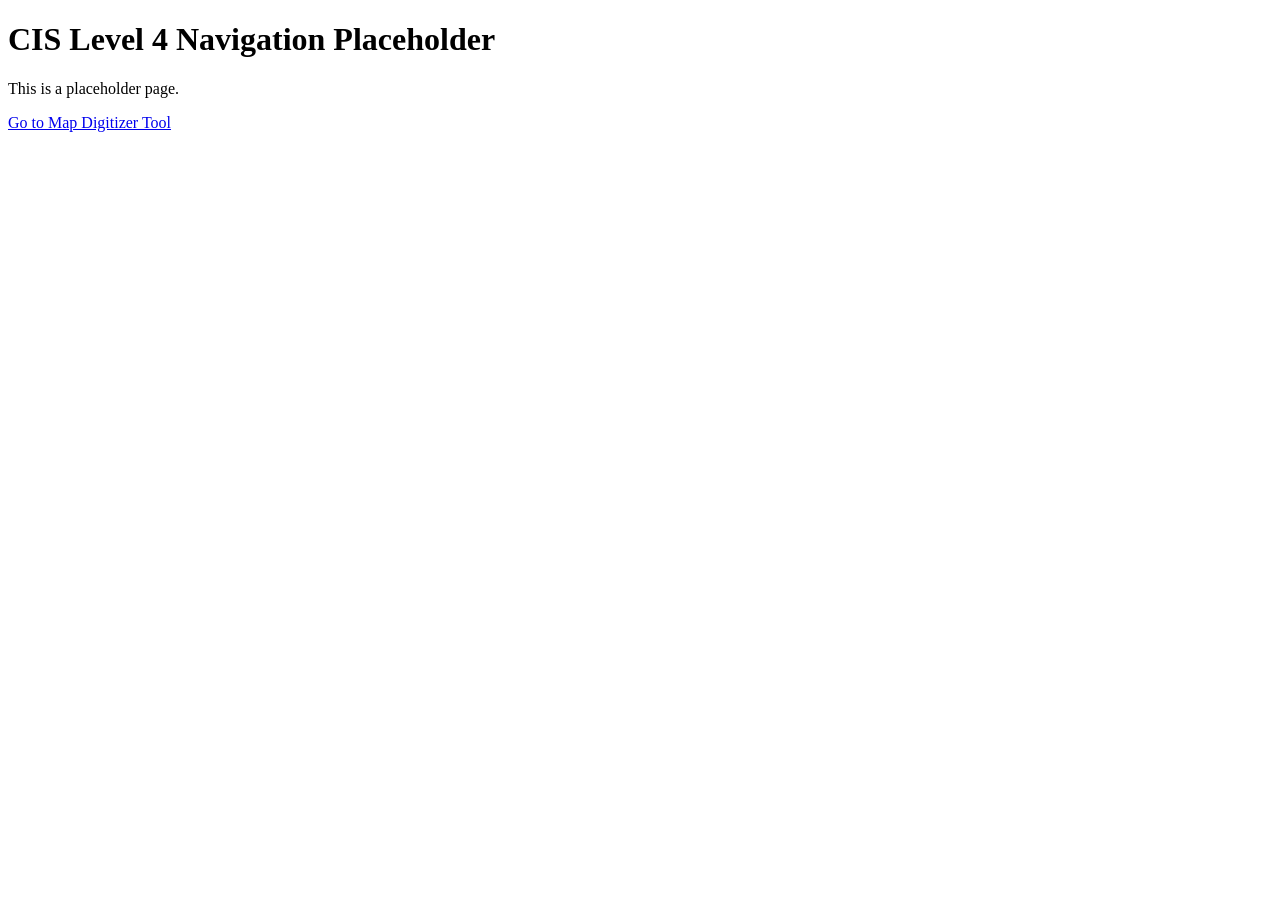
==== index.html @ 6fe2c47c "Add simple index.html placeholder with link to mapper tool" ====
<!DOCTYPE html>
<html lang="en">
<head>
    <meta charset="UTF-8">
    <meta name="viewport" content="width=device-width, initial-scale=1.0">
    <title>CIS Level 4 Navigation Placeholder</title>
</head>
<body>
    <h1>CIS Level 4 Navigation Placeholder</h1>
    <p>This is a placeholder page.</p>
    <p><a href="tools/mapper.html">Go to Map Digitizer Tool</a></p>
</body>
</html>
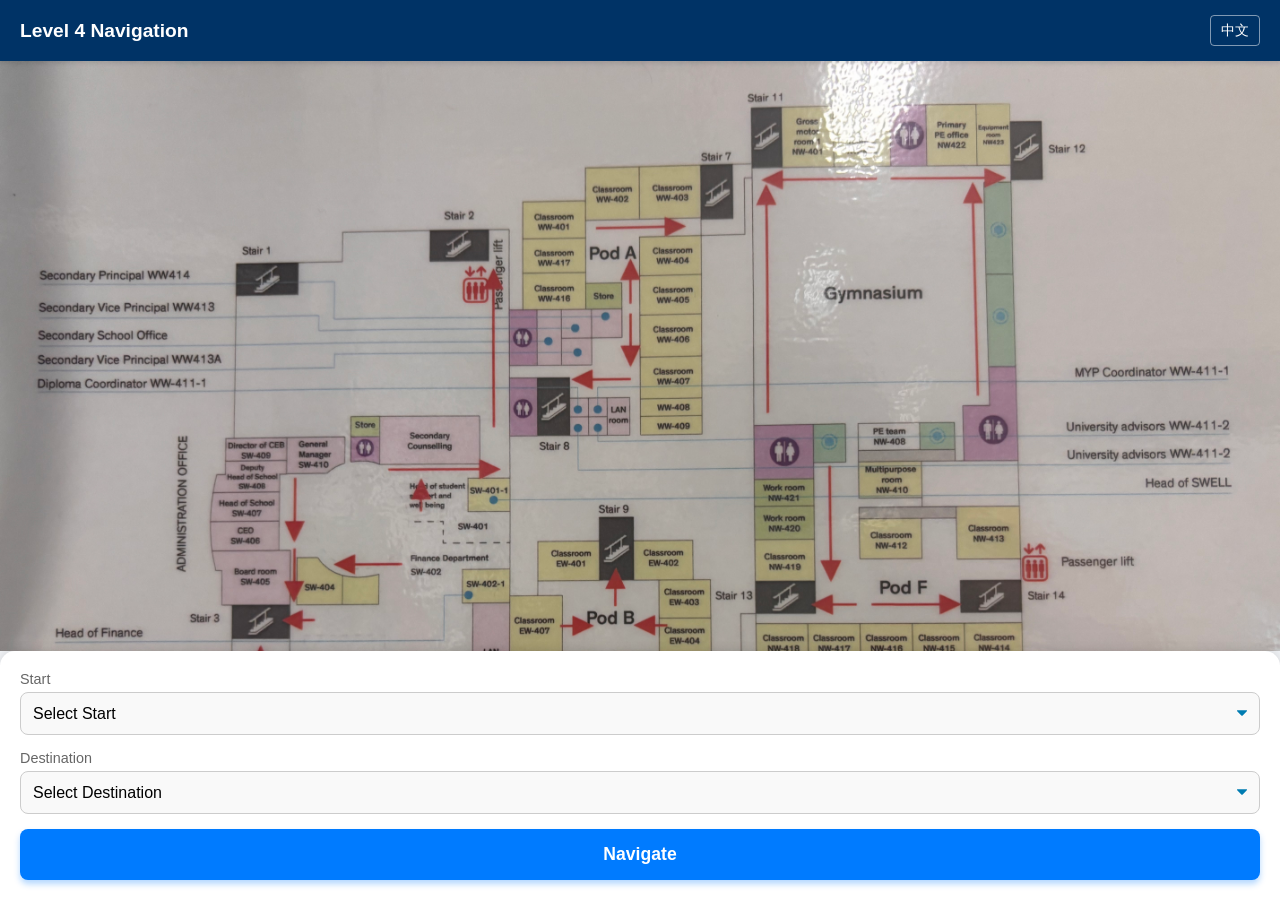
==== commit c103c55a: "feat: implement main cis level 4 navigation app - added index.html with mobile-first canvas overlay " ====
--- a/index.html
+++ b/index.html
@@ -2,12 +2,37 @@
 <html lang="en">
 <head>
     <meta charset="UTF-8">
-    <meta name="viewport" content="width=device-width, initial-scale=1.0">
-    <title>CIS Level 4 Navigation Placeholder</title>
+    <meta name="viewport" content="width=device-width, initial-scale=1.0, maximum-scale=1.0, user-scalable=no">
+    <title>CIS Level 4 Navigation</title>
+    <link rel="stylesheet" href="css/style.css">
 </head>
 <body>
-    <h1>CIS Level 4 Navigation Placeholder</h1>
-    <p>This is a placeholder page.</p>
-    <p><a href="tools/mapper.html">Go to Map Digitizer Tool</a></p>
+    <header class="app-header">
+        <h1 id="title-text">Level 4 Navigation</h1>
+        <button id="lang-toggle">English / 中文</button>
+    </header>
+
+    <div class="map-container">
+        <canvas id="map-canvas"></canvas>
+    </div>
+
+    <div class="controls-overlay">
+        <div class="control-group">
+            <label for="start-select" id="start-label">Start / 起点</label>
+            <select id="start-select">
+                <option value="">Select Start</option>
+            </select>
+        </div>
+        <div class="control-group">
+            <label for="dest-select" id="dest-label">Destination / 终点</label>
+            <select id="dest-select">
+                <option value="">Select Destination</option>
+            </select>
+        </div>
+        <button id="navigate-btn" class="nav-button">Navigate / 导航</button>
+    </div>
+
+    <script src="js/pathfinding.js"></script>
+    <script src="js/app.js"></script>
 </body>
 </html>
--- a/css/style.css
+++ b/css/style.css
@@ -0,0 +1,119 @@
+/* Base Reset */
+* {
+    box-sizing: border-box;
+    margin: 0;
+    padding: 0;
+    font-family: -apple-system, BlinkMacSystemFont, "Segoe UI", Roboto, Helvetica, Arial, sans-serif;
+}
+
+body {
+    background-color: #f0f2f5;
+    color: #333;
+    display: flex;
+    flex-direction: column;
+    height: 100vh;
+    overflow: hidden;
+}
+
+/* Header */
+.app-header {
+    background-color: #003366; /* CIS Navy Blue */
+    color: #fff;
+    padding: 15px 20px;
+    display: flex;
+    justify-content: space-between;
+    align-items: center;
+    box-shadow: 0 2px 4px rgba(0,0,0,0.1);
+    z-index: 10;
+}
+
+.app-header h1 {
+    font-size: 1.2rem;
+    font-weight: 600;
+}
+
+#lang-toggle {
+    background: transparent;
+    border: 1px solid rgba(255,255,255,0.5);
+    color: #fff;
+    padding: 5px 10px;
+    border-radius: 4px;
+    font-size: 0.9rem;
+    cursor: pointer;
+}
+
+#lang-toggle:hover {
+    background: rgba(255,255,255,0.1);
+}
+
+/* Map Container */
+.map-container {
+    flex: 1;
+    position: relative;
+    overflow: auto;
+    background-color: #e5e5e5;
+    /* Touch scrolling */
+    -webkit-overflow-scrolling: touch;
+}
+
+canvas {
+    display: block;
+    /* The size will be set by JS, but we want it to be scaled correctly initially */
+    transform-origin: 0 0;
+}
+
+/* Controls Overlay */
+.controls-overlay {
+    background-color: #fff;
+    padding: 20px;
+    box-shadow: 0 -2px 10px rgba(0,0,0,0.1);
+    z-index: 10;
+    border-top-left-radius: 15px;
+    border-top-right-radius: 15px;
+}
+
+.control-group {
+    margin-bottom: 15px;
+}
+
+.control-group label {
+    display: block;
+    font-size: 0.9rem;
+    color: #666;
+    margin-bottom: 5px;
+    font-weight: 500;
+}
+
+select {
+    width: 100%;
+    padding: 12px;
+    font-size: 1rem;
+    border: 1px solid #ccc;
+    border-radius: 8px;
+    background-color: #f9f9f9;
+    appearance: none;
+    -webkit-appearance: none;
+    background-image: url("data:image/svg+xml;charset=US-ASCII,%3Csvg%20xmlns%3D%22http%3A%2F%2Fwww.w3.org%2F2000%2Fsvg%22%20width%3D%22292.4%22%20height%3D%22292.4%22%3E%3Cpath%20fill%3D%22%23007CB2%22%20d%3D%22M287%2069.4a17.6%2017.6%200%200%200-13-5.4H18.4c-5%200-9.3%201.8-12.9%205.4A17.6%2017.6%200%200%200%200%2082.2c0%205%201.8%209.3%205.4%2012.9l128%20127.9c3.6%203.6%207.8%205.4%2012.8%205.4s9.2-1.8%2012.8-5.4L287%2095c3.5-3.5%205.4-7.8%205.4-12.8%200-5-1.9-9.2-5.5-12.8z%22%2F%3E%3C%2Fsvg%3E");
+    background-repeat: no-repeat;
+    background-position: right .7em top 50%;
+    background-size: .65em auto;
+}
+
+.nav-button {
+    width: 100%;
+    background-color: #007bff;
+    color: white;
+    padding: 15px;
+    border: none;
+    border-radius: 8px;
+    font-size: 1.1rem;
+    font-weight: 600;
+    cursor: pointer;
+    box-shadow: 0 4px 6px rgba(0, 123, 255, 0.3);
+    transition: background-color 0.2s;
+}
+
+.nav-button:active {
+    background-color: #0056b3;
+    transform: translateY(1px);
+}
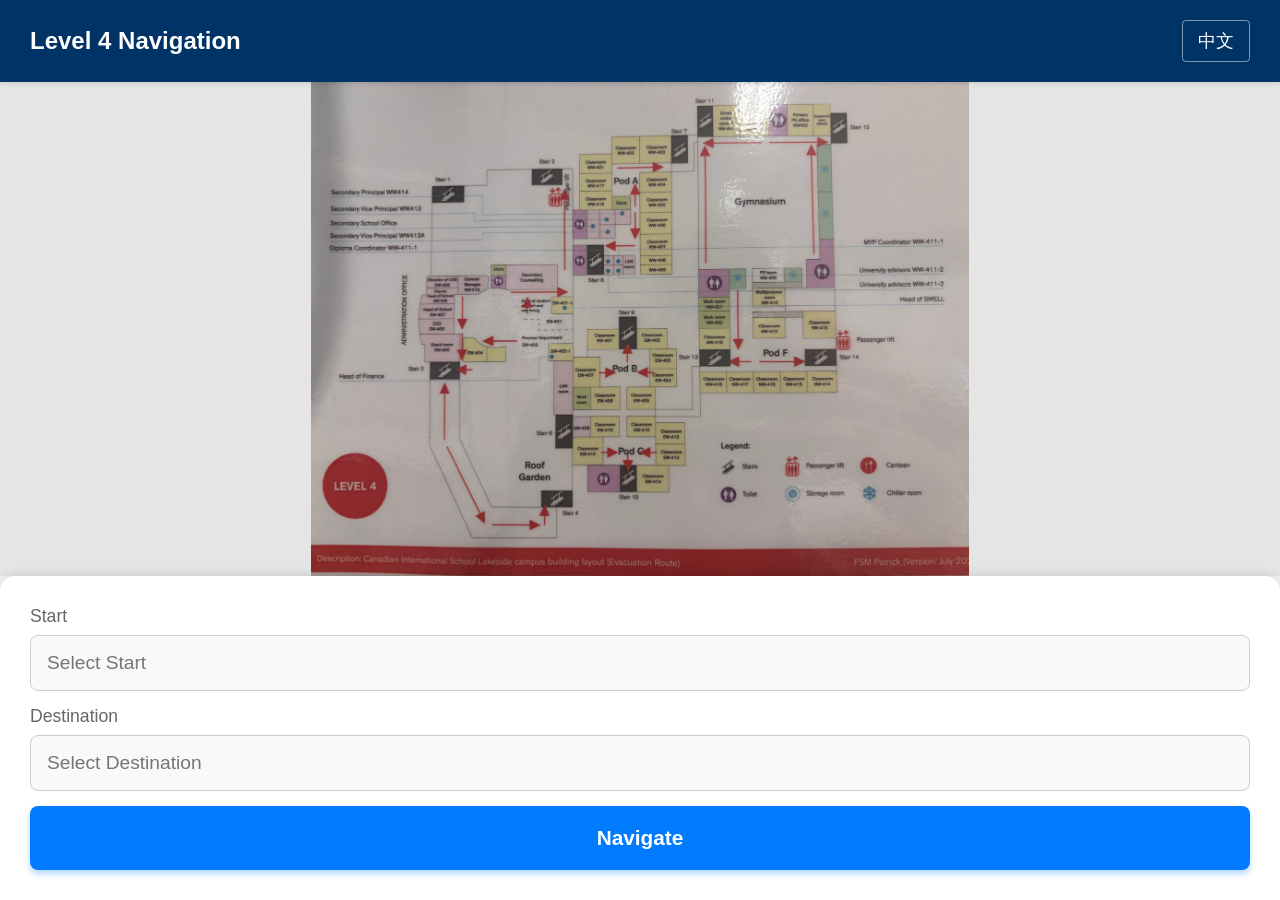
==== commit fd2d55f5: "feat: update cis level 4 app to v1.1 - Update layout to use CSS Flexbox, pin UI to bottom, and preve" ====
--- a/index.html
+++ b/index.html
@@ -18,18 +18,15 @@
 
     <div class="controls-overlay">
         <div class="control-group">
-            <label for="start-select" id="start-label">Start / 起点</label>
-            <select id="start-select">
-                <option value="">Select Start</option>
-            </select>
+            <label for="start-input" id="start-label">Start / 起点</label>
+            <input type="text" id="start-input" list="nodes-list" placeholder="Select Start">
         </div>
         <div class="control-group">
-            <label for="dest-select" id="dest-label">Destination / 终点</label>
-            <select id="dest-select">
-                <option value="">Select Destination</option>
-            </select>
+            <label for="dest-input" id="dest-label">Destination / 终点</label>
+            <input type="text" id="dest-input" list="nodes-list" placeholder="Select Destination">
         </div>
         <button id="navigate-btn" class="nav-button">Navigate / 导航</button>
+        <datalist id="nodes-list"></datalist>
     </div>
 
     <script src="js/pathfinding.js"></script>
--- a/css/style.css
+++ b/css/style.css
@@ -6,13 +6,18 @@
     font-family: -apple-system, BlinkMacSystemFont, "Segoe UI", Roboto, Helvetica, Arial, sans-serif;
 }
 
+html, body {
+    margin: 0;
+    padding: 0;
+    height: 100vh;
+    overflow: hidden;
+}
+
 body {
     background-color: #f0f2f5;
     color: #333;
     display: flex;
     flex-direction: column;
-    height: 100vh;
-    overflow: hidden;
 }
 
 /* Header */
@@ -50,10 +55,9 @@
 .map-container {
     flex: 1;
     position: relative;
-    overflow: auto;
+    overflow: hidden; /* Hide scrollbars, we handle pan/zoom manually */
     background-color: #e5e5e5;
-    /* Touch scrolling */
-    -webkit-overflow-scrolling: touch;
+    touch-action: none; /* Prevent browser default pinch-to-zoom/pan */
 }
 
 canvas {
@@ -84,19 +88,13 @@
     font-weight: 500;
 }
 
-select {
+input[type="text"] {
     width: 100%;
     padding: 12px;
     font-size: 1rem;
     border: 1px solid #ccc;
     border-radius: 8px;
     background-color: #f9f9f9;
-    appearance: none;
-    -webkit-appearance: none;
-    background-image: url("data:image/svg+xml;charset=US-ASCII,%3Csvg%20xmlns%3D%22http%3A%2F%2Fwww.w3.org%2F2000%2Fsvg%22%20width%3D%22292.4%22%20height%3D%22292.4%22%3E%3Cpath%20fill%3D%22%23007CB2%22%20d%3D%22M287%2069.4a17.6%2017.6%200%200%200-13-5.4H18.4c-5%200-9.3%201.8-12.9%205.4A17.6%2017.6%200%200%200%200%2082.2c0%205%201.8%209.3%205.4%2012.9l128%20127.9c3.6%203.6%207.8%205.4%2012.8%205.4s9.2-1.8%2012.8-5.4L287%2095c3.5-3.5%205.4-7.8%205.4-12.8%200-5-1.9-9.2-5.5-12.8z%22%2F%3E%3C%2Fsvg%3E");
-    background-repeat: no-repeat;
-    background-position: right .7em top 50%;
-    background-size: .65em auto;
 }
 
 .nav-button {
@@ -117,3 +115,38 @@
     background-color: #0056b3;
     transform: translateY(1px);
 }
+
+/* Desktop Scale Up */
+@media (min-width: 768px) {
+    .controls-overlay {
+        padding: 30px;
+    }
+
+    .control-group label {
+        font-size: 1.1rem;
+        margin-bottom: 8px;
+    }
+
+    input[type="text"] {
+        padding: 16px;
+        font-size: 1.2rem;
+    }
+
+    .nav-button {
+        padding: 20px;
+        font-size: 1.3rem;
+    }
+
+    .app-header {
+        padding: 20px 30px;
+    }
+
+    .app-header h1 {
+        font-size: 1.5rem;
+    }
+
+    #lang-toggle {
+        font-size: 1.1rem;
+        padding: 8px 15px;
+    }
+}
